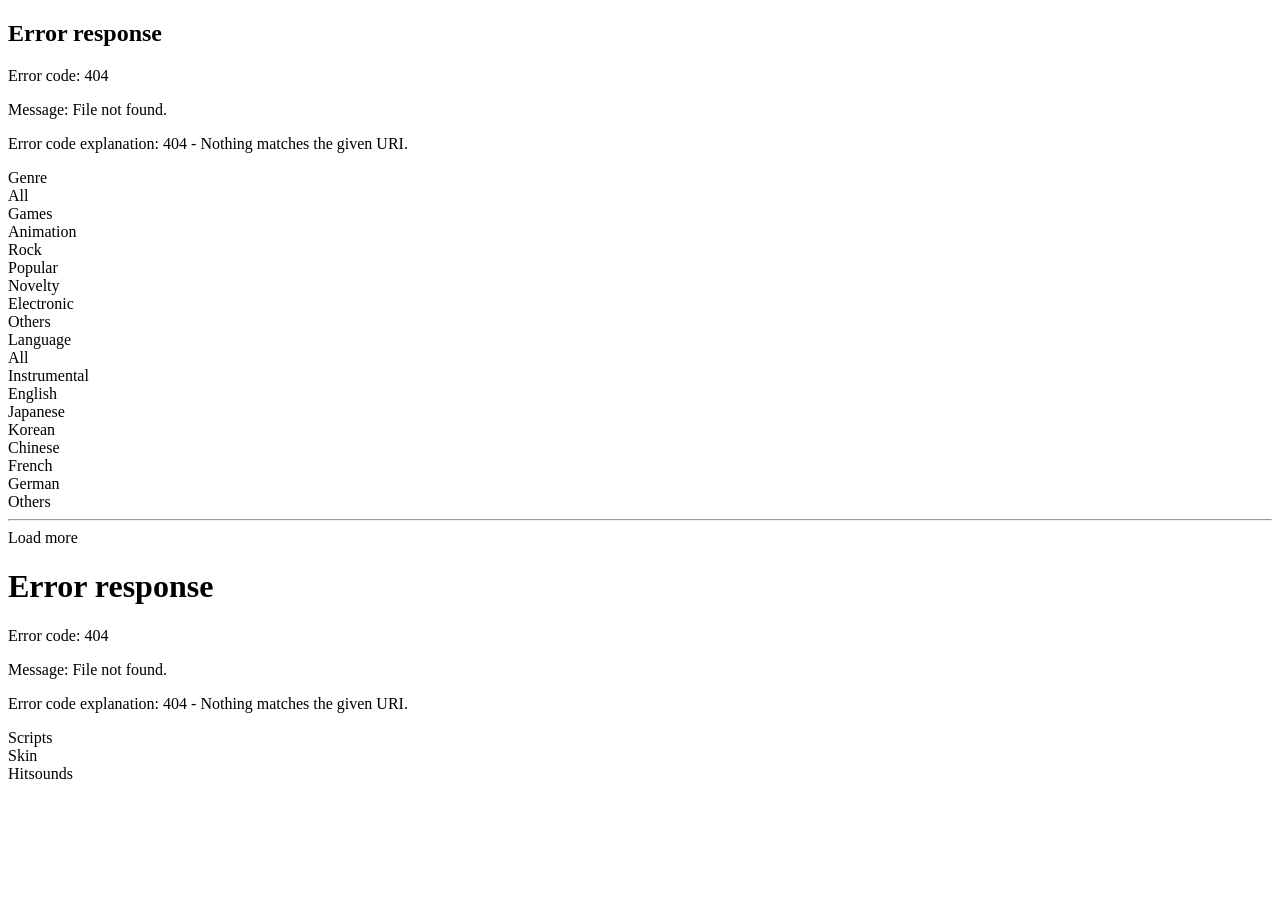
==== genres.html @ dcc57f94 "Refactor beatmap list API calls to use getListUrl function for improved readability and maintainabil" ====
<!DOCTYPE html>
<html lang="en">

<head>
  <!-- Google tag (gtag.js) -->
  <script async src="https://www.googletagmanager.com/gtag/js?id=G-GZ2M72GJ5S"></script>
  <script>
    window.dataLayer = window.dataLayer || [];
    function gtag() { dataLayer.push(arguments); }
    gtag('js', new Date());

    gtag('config', 'G-GZ2M72GJ5S');
  </script>

  <meta charset="utf-8" />
  <title>Beatmap Genres</title>
  <link rel="stylesheet" href="style/picnic.min.css" />
  <link rel="stylesheet" type="text/css" href="style/main.css" />
  <link rel="stylesheet" type="text/css" href="style/font.css" />
  <link rel="icon" href="favicon.png" />

  <meta name="viewport" content="width=device-width">
  <meta name="description"
    content="Play WebOsu – A browser-based rhythm game inspired by osu!std. Experience fast-paced gameplay with an extensive beatmap library. No downloads, play free online now!">
<script src="scripts/config.js"></script>
  <script src="scripts/launchgame.js"></script>
  <script src="scripts/downloader.js"></script>
  <script src="scripts/addbeatmaplist.js"></script>
  <script src="scripts/settings.js"></script>
  <script src="scripts/jsloader.js"></script>
</head>

<body>
  <div class="game-area" id="game-area" hidden></div>

  <div class="pause-menu" id="pause-menu" hidden>
    <div class="paused-title">paused</div>
    <div class="button-list">
      <div class="pausebutton continue" id="pausebtn-continue">
        <div class="inner">Continue</div>
      </div>
      <div class="pausebutton retry" id="pausebtn-retry">
        <div class="inner">Retry</div>
      </div>
      <div class="pausebutton quit" id="pausebtn-quit">
        <div class="inner">Quit</div>
      </div>
    </div>
  </div>

  <nav id="main-nav"></nav>
  <script>
    fetch("navbar.html")
      .then((response) => response.text())
      .then((content) => {
        document.getElementById("main-nav").innerHTML = content;
      });
  </script>

  <div class="main-page" id="main-page">
    <div class="main-content">
      <div class="sort-nav">
        <div class="title">Genre</div>
        <div class="selitem" genre="1">All</div>
        <div class="selitem" genre="4">Games</div>
        <div class="selitem" genre="8">Animation</div>
        <div class="selitem" genre="16">Rock</div>
        <div class="selitem" genre="32">Popular</div>
        <div class="selitem" genre="128">Novelty</div>
        <div class="selitem" genre="1024">Electronic</div>
        <div class="selitem" genre="2+64+256">Others</div>
      </div>
      <div class="sort-nav">
        <div class="title">Language</div>
        <div class="selitem" lang="1">All</div>
        <div class="selitem" lang="32">Instrumental</div>
        <div class="selitem" lang="4">English</div>
        <div class="selitem" lang="8">Japanese</div>
        <div class="selitem" lang="64">Korean</div>
        <div class="selitem" lang="16">Chinese</div>
        <div class="selitem" lang="128">French</div>
        <div class="selitem" lang="256">German</div>
        <div class="selitem" lang="2+1024">Others</div>
      </div>
      <hr />

      <div class="beatmap-list" id="beatmap-list">
        <!-- to be filled in script -->
      </div>
      <div class="button" style="width: 100%; margin-bottom: 10px" id="btnmore">
        Load more
      </div>
      <div id="footer"></div>
      <script>
        fetch("footer.html")
          .then((response) => response.text())
          .then((content) => {
            document.getElementById("footer").innerHTML = content;
          });
      </script>
    </div>
    <!-- <div class="side-panel">
                to be activated in script
            </div> -->
    <div class="statuslines" id="statuslines">
      <div class="progress" id="script-progress">
        Scripts
        <div class="lds-dual-ring"></div>
      </div>
      <div class="progress" id="skin-progress">
        Skin
        <div class="lds-dual-ring"></div>
      </div>
      <div class="progress" id="sound-progress">
        Hitsounds
        <div class="lds-dual-ring"></div>
      </div>
    </div>
  </div>
  <script>
    let btns = document.getElementsByClassName("selitem");
    function search(genre, lang) {
      // clear list
      list = document.getElementById("beatmap-list");
      while (list.firstChild) {
        list.removeChild(list.firstChild);
      }
      addBeatmapList(
        getListUrl({ offset: 0, genre: genre, language: lang })
      );
      var cur = 20;
      document.getElementById("btnmore").onclick = function () {
        addBeatmapList(
          getListUrl({ offset: cur, genre: genre, language: lang })
        );
        cur += 20;
      };
      // update buttons state
      for (let i = 0; i < btns.length; ++i) {
        let g = eval(btns[i].getAttribute("genre"));
        let l = eval(btns[i].getAttribute("lang"));
        if (g == genre || l == lang) {
          btns[i].classList.add("active");
        } else {
          btns[i].classList.remove("active");
        }
      }
    }
    let curgenre = 1;
    let curlang = 1;
    search(curgenre, curlang);
    for (let i = 0; i < btns.length; ++i) {
      btns[i].onclick = function () {
        let g = eval(btns[i].getAttribute("genre"));
        let l = eval(btns[i].getAttribute("lang"));
        if (g) curgenre = g;
        if (l) curlang = l;
        search(curgenre, curlang);
      };
    }
  </script>
</body>

</html>

<!-- attribution -->
<!-- play icon made by https://www.flaticon.com/authors/those-icons -->
<!-- search icon made by https://www.flaticon.com/authors/good-ware -->
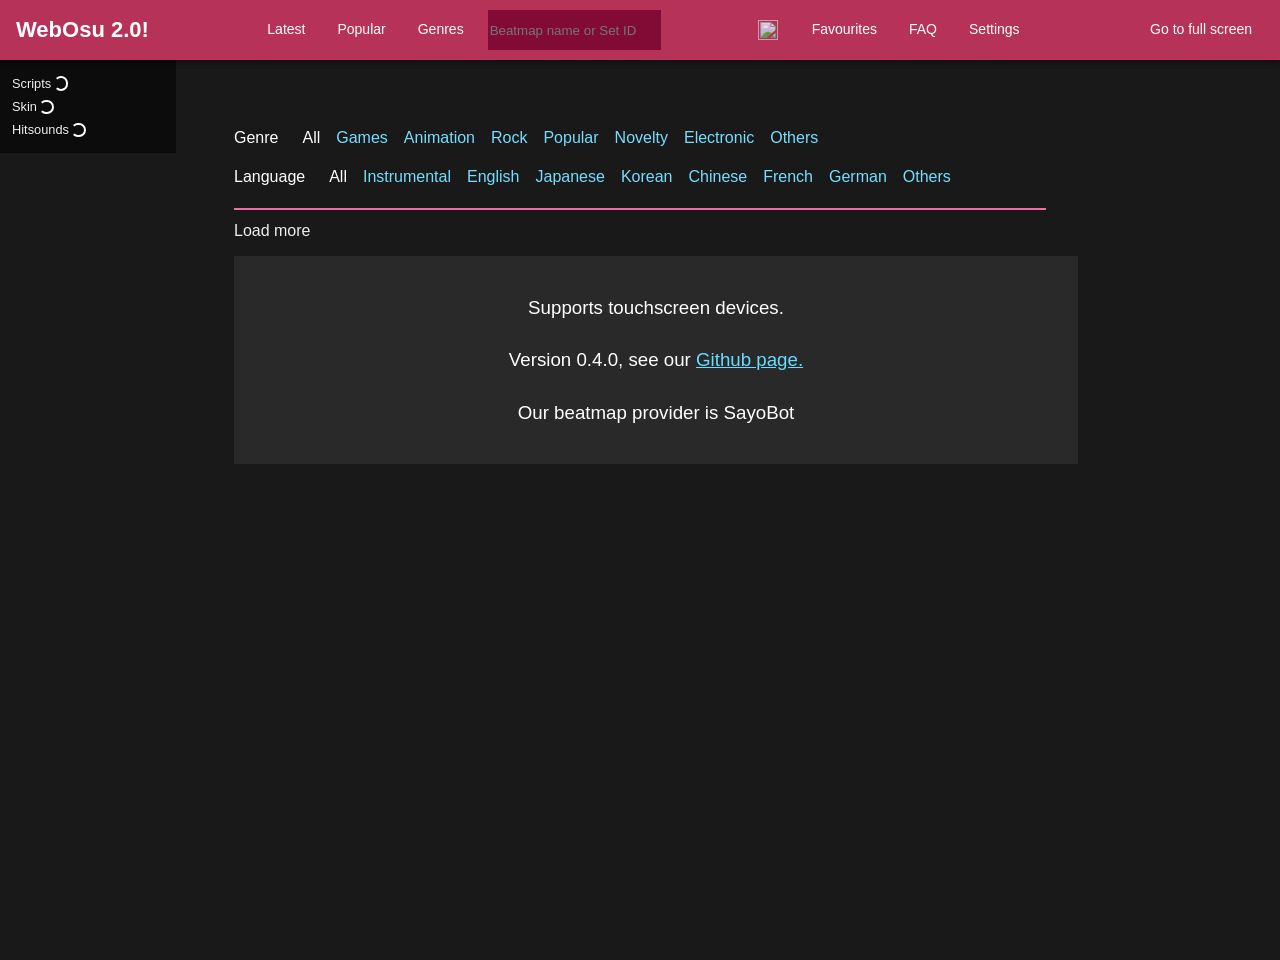
==== commit fce16d0c: "Automated minify of f6bb7f8b21caf2f254ee458d50987f30108d428c" ====
--- a/genres.html
+++ b/genres.html
@@ -1,168 +1,3 @@
-<!DOCTYPE html>
-<html lang="en">
-
-<head>
-  <!-- Google tag (gtag.js) -->
-  <script async src="https://www.googletagmanager.com/gtag/js?id=G-GZ2M72GJ5S"></script>
-  <script>
-    window.dataLayer = window.dataLayer || [];
-    function gtag() { dataLayer.push(arguments); }
-    gtag('js', new Date());
-
-    gtag('config', 'G-GZ2M72GJ5S');
-  </script>
-
-  <meta charset="utf-8" />
-  <title>Beatmap Genres</title>
-  <link rel="stylesheet" href="style/picnic.min.css" />
-  <link rel="stylesheet" type="text/css" href="style/main.css" />
-  <link rel="stylesheet" type="text/css" href="style/font.css" />
-  <link rel="icon" href="favicon.png" />
-
-  <meta name="viewport" content="width=device-width">
-  <meta name="description"
-    content="Play WebOsu – A browser-based rhythm game inspired by osu!std. Experience fast-paced gameplay with an extensive beatmap library. No downloads, play free online now!">
-<script src="scripts/config.js"></script>
-  <script src="scripts/launchgame.js"></script>
-  <script src="scripts/downloader.js"></script>
-  <script src="scripts/addbeatmaplist.js"></script>
-  <script src="scripts/settings.js"></script>
-  <script src="scripts/jsloader.js"></script>
-</head>
-
-<body>
-  <div class="game-area" id="game-area" hidden></div>
-
-  <div class="pause-menu" id="pause-menu" hidden>
-    <div class="paused-title">paused</div>
-    <div class="button-list">
-      <div class="pausebutton continue" id="pausebtn-continue">
-        <div class="inner">Continue</div>
-      </div>
-      <div class="pausebutton retry" id="pausebtn-retry">
-        <div class="inner">Retry</div>
-      </div>
-      <div class="pausebutton quit" id="pausebtn-quit">
-        <div class="inner">Quit</div>
-      </div>
-    </div>
-  </div>
-
-  <nav id="main-nav"></nav>
-  <script>
-    fetch("navbar.html")
-      .then((response) => response.text())
-      .then((content) => {
-        document.getElementById("main-nav").innerHTML = content;
-      });
-  </script>
-
-  <div class="main-page" id="main-page">
-    <div class="main-content">
-      <div class="sort-nav">
-        <div class="title">Genre</div>
-        <div class="selitem" genre="1">All</div>
-        <div class="selitem" genre="4">Games</div>
-        <div class="selitem" genre="8">Animation</div>
-        <div class="selitem" genre="16">Rock</div>
-        <div class="selitem" genre="32">Popular</div>
-        <div class="selitem" genre="128">Novelty</div>
-        <div class="selitem" genre="1024">Electronic</div>
-        <div class="selitem" genre="2+64+256">Others</div>
-      </div>
-      <div class="sort-nav">
-        <div class="title">Language</div>
-        <div class="selitem" lang="1">All</div>
-        <div class="selitem" lang="32">Instrumental</div>
-        <div class="selitem" lang="4">English</div>
-        <div class="selitem" lang="8">Japanese</div>
-        <div class="selitem" lang="64">Korean</div>
-        <div class="selitem" lang="16">Chinese</div>
-        <div class="selitem" lang="128">French</div>
-        <div class="selitem" lang="256">German</div>
-        <div class="selitem" lang="2+1024">Others</div>
-      </div>
-      <hr />
-
-      <div class="beatmap-list" id="beatmap-list">
-        <!-- to be filled in script -->
-      </div>
-      <div class="button" style="width: 100%; margin-bottom: 10px" id="btnmore">
-        Load more
-      </div>
-      <div id="footer"></div>
-      <script>
-        fetch("footer.html")
-          .then((response) => response.text())
-          .then((content) => {
-            document.getElementById("footer").innerHTML = content;
-          });
-      </script>
-    </div>
-    <!-- <div class="side-panel">
+<!doctype html><html lang=en><head><!-- Google tag (gtag.js) --><script async src="https://www.googletagmanager.com/gtag/js?id=G-GZ2M72GJ5S"></script><script>function gtag(){dataLayer.push(arguments)}window.dataLayer=window.dataLayer||[],gtag("js",new Date),gtag("config","G-GZ2M72GJ5S")</script><meta charset=utf-8><title>Beatmap Genres</title><link rel=stylesheet href=style/picnic.min.css><link rel=stylesheet href=style/main.css><link rel=stylesheet href=style/font.css><link rel=icon href=favicon.png><meta name=viewport content="width=device-width"><meta name=description content="Play WebOsu – A browser-based rhythm game inspired by osu!std. Experience fast-paced gameplay with an extensive beatmap library. No downloads, play free online now!"><script src=scripts/config.js></script><script src=scripts/launchgame.js></script><script src=scripts/downloader.js></script><script src=scripts/addbeatmaplist.js></script><script src=scripts/settings.js></script><script src=scripts/jsloader.js></script></head><body><div class=game-area id=game-area hidden></div><div class=pause-menu id=pause-menu hidden><div class=paused-title>paused</div><div class=button-list><div class="pausebutton continue" id=pausebtn-continue><div class=inner>Continue</div></div><div class="pausebutton retry" id=pausebtn-retry><div class=inner>Retry</div></div><div class="pausebutton quit" id=pausebtn-quit><div class=inner>Quit</div></div></div></div><nav id=main-nav></nav><script>fetch("navbar.html").then(e=>e.text()).then(e=>{document.getElementById("main-nav").innerHTML=e})</script><div class=main-page id=main-page><div class=main-content><div class=sort-nav><div class=title>Genre</div><div class=selitem genre=1>All</div><div class=selitem genre=4>Games</div><div class=selitem genre=8>Animation</div><div class=selitem genre=16>Rock</div><div class=selitem genre=32>Popular</div><div class=selitem genre=128>Novelty</div><div class=selitem genre=1024>Electronic</div><div class=selitem genre=2+64+256>Others</div></div><div class=sort-nav><div class=title>Language</div><div class=selitem lang=1>All</div><div class=selitem lang=32>Instrumental</div><div class=selitem lang=4>English</div><div class=selitem lang=8>Japanese</div><div class=selitem lang=64>Korean</div><div class=selitem lang=16>Chinese</div><div class=selitem lang=128>French</div><div class=selitem lang=256>German</div><div class=selitem lang=2+1024>Others</div></div><hr><div class=beatmap-list id=beatmap-list><!-- to be filled in script --></div><div class=button style=width:100%;margin-bottom:10px id=btnmore>Load more</div><div id=footer></div><script>fetch("footer.html").then(e=>e.text()).then(e=>{document.getElementById("footer").innerHTML=e})</script></div><!-- <div class="side-panel">
                 to be activated in script
-            </div> -->
-    <div class="statuslines" id="statuslines">
-      <div class="progress" id="script-progress">
-        Scripts
-        <div class="lds-dual-ring"></div>
-      </div>
-      <div class="progress" id="skin-progress">
-        Skin
-        <div class="lds-dual-ring"></div>
-      </div>
-      <div class="progress" id="sound-progress">
-        Hitsounds
-        <div class="lds-dual-ring"></div>
-      </div>
-    </div>
-  </div>
-  <script>
-    let btns = document.getElementsByClassName("selitem");
-    function search(genre, lang) {
-      // clear list
-      list = document.getElementById("beatmap-list");
-      while (list.firstChild) {
-        list.removeChild(list.firstChild);
-      }
-      addBeatmapList(
-        getListUrl({ offset: 0, genre: genre, language: lang })
-      );
-      var cur = 20;
-      document.getElementById("btnmore").onclick = function () {
-        addBeatmapList(
-          getListUrl({ offset: cur, genre: genre, language: lang })
-        );
-        cur += 20;
-      };
-      // update buttons state
-      for (let i = 0; i < btns.length; ++i) {
-        let g = eval(btns[i].getAttribute("genre"));
-        let l = eval(btns[i].getAttribute("lang"));
-        if (g == genre || l == lang) {
-          btns[i].classList.add("active");
-        } else {
-          btns[i].classList.remove("active");
-        }
-      }
-    }
-    let curgenre = 1;
-    let curlang = 1;
-    search(curgenre, curlang);
-    for (let i = 0; i < btns.length; ++i) {
-      btns[i].onclick = function () {
-        let g = eval(btns[i].getAttribute("genre"));
-        let l = eval(btns[i].getAttribute("lang"));
-        if (g) curgenre = g;
-        if (l) curlang = l;
-        search(curgenre, curlang);
-      };
-    }
-  </script>
-</body>
-
-</html>
-
-<!-- attribution -->
-<!-- play icon made by https://www.flaticon.com/authors/those-icons -->
-<!-- search icon made by https://www.flaticon.com/authors/good-ware -->
+            </div> --><div class=statuslines id=statuslines><div class=progress id=script-progress>Scripts<div class=lds-dual-ring></div></div><div class=progress id=skin-progress>Skin<div class=lds-dual-ring></div></div><div class=progress id=sound-progress>Hitsounds<div class=lds-dual-ring></div></div></div></div><script>let btns=document.getElementsByClassName("selitem");function search(genre,lang){for(list=document.getElementById("beatmap-list");list.firstChild;)list.removeChild(list.firstChild);addBeatmapList(getListUrl({offset:0,genre:genre,language:lang}));var cur=20;document.getElementById("btnmore").onclick=function(){addBeatmapList(getListUrl({offset:cur,genre:genre,language:lang})),cur+=20};for(let i=0;i<btns.length;++i){let g=eval(btns[i].getAttribute("genre")),l=eval(btns[i].getAttribute("lang"));g==genre||l==lang?btns[i].classList.add("active"):btns[i].classList.remove("active")}}let curgenre=1,curlang=1;search(curgenre,curlang);for(let i=0;i<btns.length;++i)btns[i].onclick=function(){let g=eval(btns[i].getAttribute("genre")),l=eval(btns[i].getAttribute("lang"));g&&(curgenre=g),l&&(curlang=l),search(curgenre,curlang)}</script></body></html><!-- attribution --><!-- play icon made by https://www.flaticon.com/authors/those-icons --><!-- search icon made by https://www.flaticon.com/authors/good-ware -->
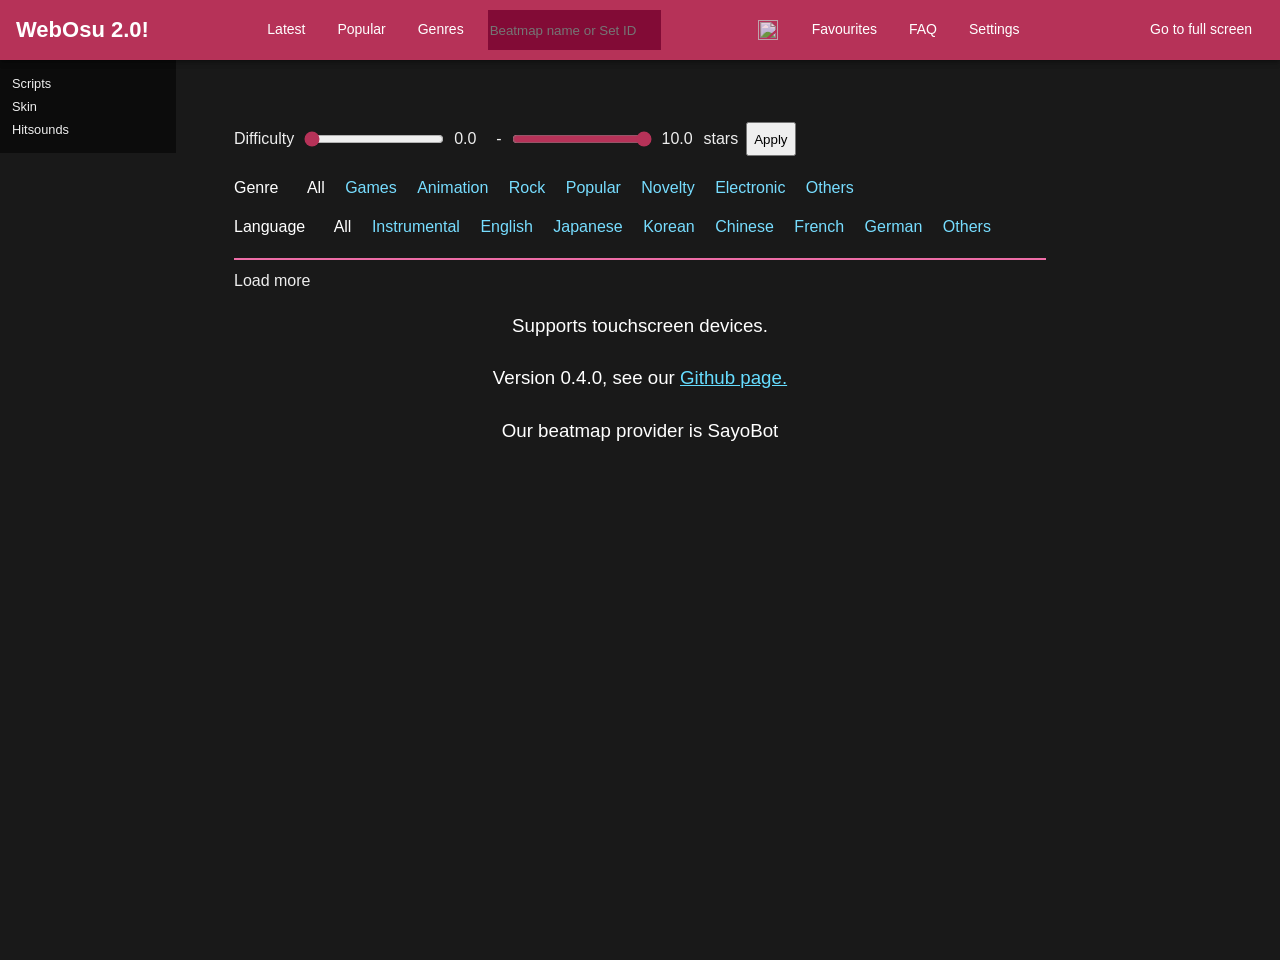
==== commit 9a232db6: "Add difficulty filter to browse pages" ====
--- a/genres.html
+++ b/genres.html
@@ -1,3 +1,183 @@
-<!doctype html><html lang=en><head><!-- Google tag (gtag.js) --><script async src="https://www.googletagmanager.com/gtag/js?id=G-GZ2M72GJ5S"></script><script>function gtag(){dataLayer.push(arguments)}window.dataLayer=window.dataLayer||[],gtag("js",new Date),gtag("config","G-GZ2M72GJ5S")</script><meta charset=utf-8><title>Beatmap Genres</title><link rel=stylesheet href=style/picnic.min.css><link rel=stylesheet href=style/main.css><link rel=stylesheet href=style/font.css><link rel=icon href=favicon.png><meta name=viewport content="width=device-width"><meta name=description content="Play WebOsu – A browser-based rhythm game inspired by osu!std. Experience fast-paced gameplay with an extensive beatmap library. No downloads, play free online now!"><script src=scripts/config.js></script><script src=scripts/launchgame.js></script><script src=scripts/downloader.js></script><script src=scripts/addbeatmaplist.js></script><script src=scripts/settings.js></script><script src=scripts/jsloader.js></script></head><body><div class=game-area id=game-area hidden></div><div class=pause-menu id=pause-menu hidden><div class=paused-title>paused</div><div class=button-list><div class="pausebutton continue" id=pausebtn-continue><div class=inner>Continue</div></div><div class="pausebutton retry" id=pausebtn-retry><div class=inner>Retry</div></div><div class="pausebutton quit" id=pausebtn-quit><div class=inner>Quit</div></div></div></div><nav id=main-nav></nav><script>fetch("navbar.html").then(e=>e.text()).then(e=>{document.getElementById("main-nav").innerHTML=e})</script><div class=main-page id=main-page><div class=main-content><div class=sort-nav><div class=title>Genre</div><div class=selitem genre=1>All</div><div class=selitem genre=4>Games</div><div class=selitem genre=8>Animation</div><div class=selitem genre=16>Rock</div><div class=selitem genre=32>Popular</div><div class=selitem genre=128>Novelty</div><div class=selitem genre=1024>Electronic</div><div class=selitem genre=2+64+256>Others</div></div><div class=sort-nav><div class=title>Language</div><div class=selitem lang=1>All</div><div class=selitem lang=32>Instrumental</div><div class=selitem lang=4>English</div><div class=selitem lang=8>Japanese</div><div class=selitem lang=64>Korean</div><div class=selitem lang=16>Chinese</div><div class=selitem lang=128>French</div><div class=selitem lang=256>German</div><div class=selitem lang=2+1024>Others</div></div><hr><div class=beatmap-list id=beatmap-list><!-- to be filled in script --></div><div class=button style=width:100%;margin-bottom:10px id=btnmore>Load more</div><div id=footer></div><script>fetch("footer.html").then(e=>e.text()).then(e=>{document.getElementById("footer").innerHTML=e})</script></div><!-- <div class="side-panel">
+<!DOCTYPE html>
+<html lang="en">
+
+<head>
+  <!-- Google tag (gtag.js) -->
+  <script async src="https://www.googletagmanager.com/gtag/js?id=G-GZ2M72GJ5S"></script>
+  <script>
+    window.dataLayer = window.dataLayer || [];
+    function gtag() { dataLayer.push(arguments); }
+    gtag('js', new Date());
+
+    gtag('config', 'G-GZ2M72GJ5S');
+  </script>
+
+  <meta charset="utf-8" />
+  <title>Beatmap Genres</title>
+  <link rel="stylesheet" href="style/picnic.min.css" />
+  <link rel="stylesheet" type="text/css" href="style/main.css" />
+  <link rel="stylesheet" type="text/css" href="style/font.css" />
+  <link rel="icon" href="favicon.png" />
+
+  <meta name="viewport" content="width=device-width">
+  <meta name="description"
+    content="Play WebOsu – A browser-based rhythm game inspired by osu!std. Experience fast-paced gameplay with an extensive beatmap library. No downloads, play free online now!">
+<script src="scripts/config.js"></script>
+  <script src="scripts/launchgame.js"></script>
+  <script src="scripts/downloader.js"></script>
+  <script src="scripts/addbeatmaplist.js"></script>
+  <script src="scripts/settings.js"></script>
+  <script src="scripts/jsloader.js"></script>
+</head>
+
+<body>
+  <div class="game-area" id="game-area" hidden></div>
+
+  <div class="pause-menu" id="pause-menu" hidden>
+    <div class="paused-title">paused</div>
+    <div class="button-list">
+      <div class="pausebutton continue" id="pausebtn-continue">
+        <div class="inner">Continue</div>
+      </div>
+      <div class="pausebutton retry" id="pausebtn-retry">
+        <div class="inner">Retry</div>
+      </div>
+      <div class="pausebutton quit" id="pausebtn-quit">
+        <div class="inner">Quit</div>
+      </div>
+    </div>
+  </div>
+
+  <nav id="main-nav"></nav>
+  <script>
+    fetch("navbar.html")
+      .then((response) => response.text())
+      .then((content) => {
+        document.getElementById("main-nav").innerHTML = content;
+      });
+  </script>
+
+  <div class="main-page" id="main-page">
+    <div class="main-content">
+      <form class="difficulty-filter" id="difficulty-filter">
+        <label for="min-stars">Difficulty</label>
+        <input id="min-stars" type="range" min="0" max="10" step="0.1" value="0">
+        <output id="min-stars-value" for="min-stars">0.0</output>
+        <span>-</span>
+        <input id="max-stars" type="range" min="0" max="10" step="0.1" value="10">
+        <output id="max-stars-value" for="max-stars">10.0</output>
+        <span>stars</span>
+        <button type="submit">Apply</button>
+      </form>
+      <div class="sort-nav">
+        <div class="title">Genre</div>
+        <div class="selitem" genre="1">All</div>
+        <div class="selitem" genre="4">Games</div>
+        <div class="selitem" genre="8">Animation</div>
+        <div class="selitem" genre="16">Rock</div>
+        <div class="selitem" genre="32">Popular</div>
+        <div class="selitem" genre="128">Novelty</div>
+        <div class="selitem" genre="1024">Electronic</div>
+        <div class="selitem" genre="2+64+256">Others</div>
+      </div>
+      <div class="sort-nav">
+        <div class="title">Language</div>
+        <div class="selitem" lang="1">All</div>
+        <div class="selitem" lang="32">Instrumental</div>
+        <div class="selitem" lang="4">English</div>
+        <div class="selitem" lang="8">Japanese</div>
+        <div class="selitem" lang="64">Korean</div>
+        <div class="selitem" lang="16">Chinese</div>
+        <div class="selitem" lang="128">French</div>
+        <div class="selitem" lang="256">German</div>
+        <div class="selitem" lang="2+1024">Others</div>
+      </div>
+      <hr />
+
+      <div class="beatmap-list" id="beatmap-list">
+        <!-- to be filled in script -->
+      </div>
+      <div class="button" style="width: 100%; margin-bottom: 10px" id="btnmore">
+        Load more
+      </div>
+      <div id="footer"></div>
+      <script>
+        fetch("footer.html")
+          .then((response) => response.text())
+          .then((content) => {
+            document.getElementById("footer").innerHTML = content;
+          });
+      </script>
+    </div>
+    <!-- <div class="side-panel">
                 to be activated in script
-            </div> --><div class=statuslines id=statuslines><div class=progress id=script-progress>Scripts<div class=lds-dual-ring></div></div><div class=progress id=skin-progress>Skin<div class=lds-dual-ring></div></div><div class=progress id=sound-progress>Hitsounds<div class=lds-dual-ring></div></div></div></div><script>let btns=document.getElementsByClassName("selitem");function search(genre,lang){for(list=document.getElementById("beatmap-list");list.firstChild;)list.removeChild(list.firstChild);addBeatmapList(getListUrl({offset:0,genre:genre,language:lang}));var cur=20;document.getElementById("btnmore").onclick=function(){addBeatmapList(getListUrl({offset:cur,genre:genre,language:lang})),cur+=20};for(let i=0;i<btns.length;++i){let g=eval(btns[i].getAttribute("genre")),l=eval(btns[i].getAttribute("lang"));g==genre||l==lang?btns[i].classList.add("active"):btns[i].classList.remove("active")}}let curgenre=1,curlang=1;search(curgenre,curlang);for(let i=0;i<btns.length;++i)btns[i].onclick=function(){let g=eval(btns[i].getAttribute("genre")),l=eval(btns[i].getAttribute("lang"));g&&(curgenre=g),l&&(curlang=l),search(curgenre,curlang)}</script></body></html><!-- attribution --><!-- play icon made by https://www.flaticon.com/authors/those-icons --><!-- search icon made by https://www.flaticon.com/authors/good-ware -->+            </div> -->
+    <div class="statuslines" id="statuslines">
+      <div class="progress" id="script-progress">
+        Scripts
+        <div class="lds-dual-ring"></div>
+      </div>
+      <div class="progress" id="skin-progress">
+        Skin
+        <div class="lds-dual-ring"></div>
+      </div>
+      <div class="progress" id="sound-progress">
+        Hitsounds
+        <div class="lds-dual-ring"></div>
+      </div>
+    </div>
+  </div>
+  <script>
+    let difficultyFilter = setupDifficultyFilter(function () {
+      search(curgenre, curlang);
+    });
+    let btns = document.getElementsByClassName("selitem");
+    function search(genre, lang) {
+      // clear list
+      list = document.getElementById("beatmap-list");
+      while (list.firstChild) {
+        list.removeChild(list.firstChild);
+      }
+      addBeatmapList(
+        getListUrl({ offset: 0, genre: genre, language: lang }),
+        document.getElementById("beatmap-list"), undefined, undefined, difficultyFilter
+      );
+      var cur = 20;
+      document.getElementById("btnmore").onclick = function () {
+        addBeatmapList(
+          getListUrl({ offset: cur, genre: genre, language: lang }),
+          document.getElementById("beatmap-list"), undefined, undefined, difficultyFilter
+        );
+        cur += 20;
+      };
+      // update buttons state
+      for (let i = 0; i < btns.length; ++i) {
+        let g = eval(btns[i].getAttribute("genre"));
+        let l = eval(btns[i].getAttribute("lang"));
+        if (g == genre || l == lang) {
+          btns[i].classList.add("active");
+        } else {
+          btns[i].classList.remove("active");
+        }
+      }
+    }
+    let curgenre = 1;
+    let curlang = 1;
+    search(curgenre, curlang);
+    for (let i = 0; i < btns.length; ++i) {
+      btns[i].onclick = function () {
+        let g = eval(btns[i].getAttribute("genre"));
+        let l = eval(btns[i].getAttribute("lang"));
+        if (g) curgenre = g;
+        if (l) curlang = l;
+        search(curgenre, curlang);
+      };
+    }
+  </script>
+</body>
+
+</html>
+
+<!-- attribution -->
+<!-- play icon made by https://www.flaticon.com/authors/those-icons -->
+<!-- search icon made by https://www.flaticon.com/authors/good-ware -->
--- a/style/main.css
+++ b/style/main.css
@@ -0,0 +1 @@
+@charset "UTF-8";@keyframes fadeoutmy{0%,70%{opacity:1}to{opacity:0}}@keyframes unfold{0%{transform:scaleY(0)}to{transform:scaleY(1)}}:root{--cursor-tiny:url("cursortiny.cur") 20 20;--cursor-small:url("cursorsmall.cur") 30 30;--cursor-medium:url("cursor.cur") 40 40;--nav-bg:#b63258;--nav-color:#fff}body,html{width:100%;height:100%;margin:0;overflow-x:hidden}html{font-size:16px;padding:0}body{background:#191919;color:#eee;font-family:"Exo 2","Helvetica Neue",Helvetica,Arial,sans-serif;padding:60px 0 0}h1,h2,h3,h4,h5,h6{padding:0;font-weight:400}a{color:#6df}body.gaming{overflow:hidden}canvas{display:block}.game-area{position:fixed;top:0;left:0;width:100vw;height:calc(100vh + env(safe-area-inset-bottom));padding-bottom:env(safe-area-inset-bottom);margin:0;transform:translateZ(0)}.game-area.showhwmousemedium{cursor:var(--cursor-tiny),var(--cursor-small),crosshair!important;cursor:var(--cursor-medium),var(--cursor-small),crosshair!important}.game-area.showhwmousesmall{cursor:var(--cursor-small),var(--cursor-tiny),crosshair!important}.game-area.shownomouse{cursor:none!important}.nav-center,nav{display:flex;align-items:center;flex-wrap:wrap}nav{background:var(--nav-bg);color:var(--nav-color);height:60px;justify-content:space-between;padding:0 16px;position:fixed;top:0;left:0;right:0;z-index:1000;box-shadow:0 2px 6px rgba(0,0,0,.25)}.nav-center{justify-content:center;flex:1;gap:12px}.nav-buttons-left,.nav-buttons-right,.nav-link,.nav-tool{display:flex;align-items:center;gap:8px;font-size:15px;font-weight:500;flex-wrap:wrap}.nav-search,nav .brand{display:flex;align-items:center}nav .brand{font-size:22px;font-weight:700;text-decoration:none;color:inherit;white-space:nowrap;flex:0 0 auto;height:60px}.nav-search{flex:1 1 100%;max-width:300px;height:40px;justify-content:center}.nav-search form{position:relative;height:100%;display:flex;width:100%}.nav-search input[type=text]{width:100%;height:100%;padding:0 40px 0 12px;border:1px solid rgba(255,255,255,.2);border-radius:4px;font-size:15px;background:#820b36;color:#fff;outline:0;transition:border-color .2s ease}.nav-search input[type=text]:focus{border-color:rgba(255,255,255,.4)}.nav-search input[type=text]::placeholder{color:rgba(255,255,255,.6)}.nav-search input[type=image]{position:absolute;right:10px;top:50%;transform:translateY(-50%);width:20px;height:20px;border:0;background:0 0;cursor:pointer;opacity:.8;transition:opacity .2s ease}.nav-search input[type=image]:hover{opacity:1}.difficulty-filter{display:flex;align-items:center;gap:8px;flex-wrap:wrap;margin-bottom:16px}.difficulty-filter input[type=range]{width:140px;accent-color:var(--nav-bg)}.difficulty-filter output{min-width:34px;font-variant-numeric:tabular-nums}.difficulty-filter button{min-height:34px}.pseudo.button{padding:8px 12px;font-size:14px;text-decoration:none;color:inherit;border-radius:4px;border-bottom:2px solid transparent;white-space:nowrap;display:flex;align-items:center;height:fit-content;transition:all .2s ease}.pseudo.button.active,.pseudo.button:hover{border-bottom:2px solid #fff;background:rgba(255,255,255,.1)}@media screen and (max-width:1088px){nav{flex-direction:column;align-items:stretch;height:auto;position:static;padding:12px;gap:8px}body{padding-top:0}.nav-buttons-left,.nav-buttons-right,.nav-center,.nav-search,.nav-tool{flex:1 1 100%;justify-content:center}.nav-search{max-width:100%;height:36px}.nav-tool,nav .brand{display:none}.pseudo.button{font-size:13px;padding:6px 10px}}@media screen and (max-width:500px){.pseudo.button{font-size:12px;padding:5px 8px}}.sidebar,.status-box,.statuslines{margin-top:0!important;top:60px!important}form input[type=text]::-webkit-input-placeholder{color:#c89eaa}form input[type=text]{height:36px;margin-top:0}form input{transition:none}.search-button{position:absolute;width:24px;top:8px;right:8px;background:0 0;padding:0}.main-page{margin-top:50px}.announcement{width:100%;border-radius:4px;background:#333;padding-left:6px;padding-top:2px;padding-bottom:2px}.index-area table{max-width:812px;white-space:nowrap;table-layout:fixed;font-size:.9em}thead{color:#fff}.index-area thead td{font-size:1.1em;padding-top:0}.index-area td{max-width:400px;text-overflow:ellipsis;overflow:hidden;padding:.3em .9em .3em 0}.index-area td:nth-child(1){width:140px;max-width:140px}.index-area td:nth-child(2){width:300px;max-width:300px}.index-area td:nth-child(3),.index-area td:nth-child(4){text-align:center;color:#fff;width:70px;max-width:70px}.index-area td:nth-child(4){width:100px;max-width:100px}.index-area td:nth-child(5),.index-area td:nth-child(6){text-align:center;width:80px;max-width:80px}.index-area td:nth-child(7){text-align:center;width:50px;max-width:50px;padding-right:0}.index-area td span.S,.index-area td span.SS{color:#fff;text-shadow:0 0 2px #dd0}.index-area td span.A{color:#efe;text-shadow:0 0 2px #0b0}.index-area td span.B{color:#eef8ff;text-shadow:0 0 2px #0bf}.index-area td span.C{color:#fef;text-shadow:0 0 2px #90f}.index-area td span.D{text-shadow:0 0 2px red}.index-area td span.F{color:#999}.main-content{border-radius:4px;margin:auto;padding-top:12px;width:812px;height:100%}@media screen and (max-device-width:811px){.main-content{width:400px}}.index-area{position:relative;margin-bottom:2em}.index-area .more{position:absolute;right:0;top:10px}.pause-menu{color:#fff;font-size:1.8em;z-index:10;position:fixed;top:0;width:100%;height:100%;background:rgba(0,0,0,.7)}.paused-title{color:#fc2;padding-top:60px;text-align:center;letter-spacing:.16em;position:absolute;width:100%;top:calc(50% - 9.5em)}.button-list,.pausebutton{margin-left:auto;margin-right:auto}.button-list{font-style:italic;position:absolute;top:calc(50% - 3.75em);box-shadow:0 0 60px rgba(0,0,0,.6);width:120%;left:-10%;background:rgba(0,0,0,.3)}.pausebutton{width:66%;height:2.5em;text-align:center;transform:skewX(-12deg);letter-spacing:0;transition:.1s ease-out all;overflow:hidden;cursor:pointer}.pausebutton:hover{letter-spacing:.1em;width:75%}.pausebutton .inner{transform:skewX(19deg);padding-top:.4em;text-shadow:1px 2px 0 rgba(0,0,0,.2)}.pausebutton.continue{background:#88b300}.pausebutton.retry{background:#ea0}.pausebutton.quit{background:#aa1b27}.accordion-icon{display:inline-block;width:12px;height:12px;border-right:2px solid #fff;border-bottom:2px solid #fff;transform:rotate(45deg);transition:transform .4s ease,margin .3s ease;margin-top:0;flex-shrink:0}.accordion.active .accordion-icon{transform:rotate(-135deg);margin-top:4px}.accordion{background:#007bff;border-radius:8px;cursor:pointer;padding:18px;width:100%;border:0;outline:0;transition:.4s;display:flex;justify-content:space-between;align-items:center}.accordion:hover{background:#0056a8;color:#fff}.active.accordion{background:#06c;color:#fff}.settings-section{padding:0 18px;background-color:#3c3c3c;max-height:0;overflow:hidden;transition:max-height .2s ease-out;border-radius:5px}.settings-section.active{box-shadow:0 0 20px rgba(138,43,226,.4)}.grading{position:fixed;top:0;left:0;width:100%;height:100%;background:rgba(0,0,0,.6);color:#fff;font-size:1.2rem}.grading>*{transition:.4s ease opacity}.grading.transparent>*{opacity:0}.grading .top{background:rgba(0,0,0,.7);width:100%;height:115px}.grading .ranking{position:absolute;top:35px;right:160px;font-size:3em}.grading .beatmap-info{color:#fff;position:absolute;top:0;left:120px}.grading .beatmap-info .title{font-style:italic;font-size:2em;line-height:1.2em}.grading .beatmap-info .artist,.grading .grade{font-style:italic}.grading .beatmap-info .version{font-size:1.4em;line-height:1.2em;font-weight:700;display:inline-block}.grading .beatmap-info .mapper{display:inline-block;padding-left:.5em;padding-right:.5em}.grading .grade{position:absolute;top:210px;right:180px;font-size:20em;line-height:.6em;letter-spacing:-.08em}.grading .grade.SS{right:110px}.grading .grade.S,.grading .grade.SS{text-shadow:0 0 40px #ff3}.grading .grade.A{text-shadow:0 0 40px #0f0}.grading .grade.B{text-shadow:0 0 40px #3bf}.grading .grade.C{text-shadow:0 0 40px #90f}.grading .grade.D{text-shadow:0 0 40px red}.grading .grade.F{color:#000;text-shadow:0 0 40px #fff}.grading .left{font-size:1.2em;position:absolute;top:130px;left:120px;width:500px;padding-top:20px;padding-bottom:20px;display:flex;flex-wrap:wrap}.grading .block{position:relative;width:100px;height:100px;margin-bottom:10px;color:#fff;font-size:1.6em;text-shadow:1px 2px 0 rgba(0,0,0,.3);line-height:1em;padding-top:1.4em;padding-right:.2em;text-align:right;box-shadow:2px 3px 5px rgba(0,0,0,.5)}.grading .block:before{position:absolute;top:0;left:4px;color:rgba(0,0,0,.3);text-shadow:none}.block.score{background:#6b00c6;width:500px;text-align:right;padding-top:0;line-height:90px;padding-right:20px;height:100px;font-size:3em;text-shadow:2px 3px 0 rgba(0,0,0,.3)}.block.score:before{content:"Score";position:absolute}.block.acc,.block.err{width:50%;font-size:1.8em;padding-top:1.2em}.block.acc{background:#abbc38}.block.acc:before{content:"Accuracy"}.block.err{background:#4299a4}.block.err:before{content:"Hit Error"}.block.great{background:#4293ff;width:25%}.block.great:before{content:"Great"}.block.good{background:#597a00;width:25%}.block.good:before{content:"Good"}.block.meh{background:#e68412;width:25%}.block.meh:before{content:"Meh"}.block.miss{background:#c40b15;width:25%}.block.miss:before{content:"Miss"}.block.placeholder{width:50%;box-shadow:none}.block.combo{background:#a64d99;width:50%;font-size:2.2em;padding-top:.85em}.block.combo:before{font-size:.8em;line-height:1em;content:"Max Combo"}.grading .left .history-best{position:absolute;top:-14px;right:0;background:rgba(0,0,0,.6);padding-left:.3em;padding-right:.3em;border-radius:.3em .3em 0 0;color:#8df}.grading .left .history-best:before{content:"History Best: "}.grading .fullcombo:before{position:absolute;content:"Full Combo";font-size:2em;font-style:italic;color:#ff969c;border:5px #ff969c solid;border-radius:12px;white-space:nowrap;line-height:1.2em;padding-left:.2em;padding-right:.2em;padding-bottom:.1em;transform:rotate(21deg);bottom:15px;right:90px;text-shadow:1px 2px 0 rgba(0,0,0,.3);box-shadow:1px 2px 0 rgba(0,0,0,.3)}.grading .btn{position:absolute;bottom:0;font-size:1.8em;width:240px;height:2.5em;text-align:center;font-weight:700;transition:.1s ease-out all;cursor:pointer;transform:skewX(-12deg)}.grading .btn:hover{letter-spacing:.06em;width:270px}.grading .btn .inner{padding-top:.4em;text-shadow:1px 2px 0 rgba(0,0,0,.2);transform:skewX(12deg)}.grading .btn.retry{right:-10px;background:#ea0}.grading .btn.quit{left:-10px;background:#aa1b27}.sort-nav{cursor:default}.sort-nav .selitem,.sort-nav .title{display:inline-block;height:2em;padding-right:1em;color:#fff}.sort-nav .selitem{line-height:2em;padding-left:.5em;padding-right:.5em;color:#7df;cursor:pointer;transition:.2s ease all}.sort-nav .selitem:hover{text-decoration:underline}.sort-nav .selitem.active,h1,h2,h3{color:#fff}.side-panel{background:#333;position:fixed;float:right;width:calc(100% - 800px - 36px);top:0;right:0;padding-top:48px;height:100%;box-shadow:0 2px 3px 0 rgba(0,0,0,.1)}.side-panel .imgwrapper{width:100%;padding-bottom:50%;position:relative;overflow:hidden}.side-panel img{position:absolute;width:100%;height:100%;object-fit:cover;overflow:hidden}.side-panel .imgwrapper .overlay{width:100%;background-image:linear-gradient(180deg,rgba(0,0,0,.1),rgba(0,0,0,.7));height:100%;position:absolute}.side-panel .imgwrapper .overlaytext{position:absolute;font-style:italic;color:#fff;overflow:hidden;text-overflow:ellipsis;white-space:nowrap;text-shadow:0 2px 4px rgba(0,0,0,.75)}.side-panel .imgwrapper .title{font-size:2em;padding-left:12px;bottom:30px}.side-panel .imgwrapper .artists{font-size:1em;padding-left:12px;bottom:10px}.side-panel .imgwrapper .length{font-size:1em;bottom:10px;right:15px}.side-panel .textwrapper{padding-left:12px;padding-top:12px}.panel table h3{margin-top:1em;margin-bottom:.5em;color:#aef;font-size:1.3em}.disabled{color:#555}.panel{background:#292929;border-radius:5px;box-shadow:0 2px 3px 0 rgba(0,0,0,.1);margin:12px auto;padding:15px;width:570px;height:100%}.progress{line-height:1.8em}.statuslines{font-size:.8em;position:fixed;left:0;background:rgba(0,0,0,.5);padding:12px;width:152px;text-shadow:0 1px 3px rgba(0,0,0,.7)}.download-progress,.text{line-height:1.8em}.download-progress .title{margin-bottom:-1em;overflow:hidden;text-overflow:ellipsis;white-space:nowrap}progress{background:#333;background-color:#333;border-style:none;height:3px}progress::-webkit-progress-bar{background:#333}progress::-moz-progress-bar{background:#f6a}progress::-webkit-progress-value{background:#f6a}progress.finished::-moz-progress-bar{background:#6cf}progress.finished::-webkit-progress-value{background:#6cf}.beatmap-list{display:flex;flex-wrap:wrap;justify-content:left;position:relative;margin-right:-12px}.dragbox{box-shadow:0 1px 2px 0 rgba(0,0,0,.3);background:#555;color:#eee;font-size:18px;height:190px;width:400px;margin-bottom:12px;margin-right:12px;border-radius:4px}.dragbox-inner{width:80%;margin-left:10%;margin-top:10%;line-height:1.5em}.beatmapbox{box-shadow:0 1px 2px 0 rgba(0,0,0,.3);background:#fff;font-size:18px;height:190px;width:400px;margin-bottom:12px;margin-right:12px;position:relative;cursor:pointer;border-radius:4px}.beatmapbox:hover{box-shadow:0 1px 2px 0 rgba(0,0,0,.7)}.beatmapcover{object-fit:cover;background:#555;color:gray;width:100%;height:130px;position:absolute;border-radius:4px 4px 0 0}.beatmappreview{position:absolute;fill:#fff;margin-left:365px;margin-top:10px;width:24px}.beatmappreview:before{content:""}.beatmapcover-overlay{background-image:linear-gradient(180deg,rgba(0,0,0,.1),rgba(0,0,0,.7));width:100%;height:130px;position:absolute}.beatmaptitle{width:400px;padding-top:73px;padding-left:10px;padding-right:10px;font-size:1.3em;font-style:italic;overflow:hidden;text-overflow:ellipsis;text-shadow:0 2px 4px rgba(0,0,0,.75)}.beatmapartist,.beatmaplike.hint-liked::after,.beatmaptitle{white-space:nowrap;position:absolute;color:#fff}.beatmapartist,.beatmapcreator{padding-left:10px;overflow:hidden;text-overflow:ellipsis;width:400px}.beatmapartist{padding-top:102px;padding-right:10px;font-size:.8em;font-style:italic;text-shadow:0 2px 4px rgba(0,0,0,.75)}.beatmapcreator{padding-top:134px;color:#444;font-size:14px;white-space:nowrap;position:absolute}.beatmapapproved{position:absolute;top:5px;left:5px;background:rgba(0,0,0,.4);font-weight:700;font-size:11px;text-shadow:0 1px 2px rgba(0,0,0,.7);border-radius:12px;padding:3px 8px}.beatmapauthor{padding-left:10px;color:#444;font-size:14px;padding-top:10px;overflow:hidden;text-overflow:ellipsis;white-space:nowrap;width:400px;position:absolute}.beatmapbpm,.beatmaplength{right:13px;position:absolute;float:right;font-style:italic;color:#fff;font-size:.8em;padding-top:82px}.beatmaplength{padding-top:102px}.beatmap-difficulties{position:absolute;padding-top:160px;padding-left:10px}.beatmaplike{position:absolute;bottom:12px;right:10px;font-size:1.4em}.beatmaplike.icon-heart-empty{color:#333}.beatmaplike.icon-heart{color:#ed4956}.beatmaplike.hint-liked::after{content:"Added to Favorites";bottom:32px;right:-8px;background:rgba(0,0,0,.8);font-size:.6em;padding-left:.25em;padding-right:.25em;border-radius:.3em;opacity:0;animation-name:fadeoutmy;animation-duration:.8s;animation-timing-function:ease-in}.panel table{width:100%}.panel tr{height:2.7em;position:relative;transform:scale(1)}.panel tr:last-child{text-align:center}.panel tr:nth-child(even){background:0 0}.panel tr.non-default:after{content:" ";position:absolute;height:80%;width:4px;top:10%;left:-1px;background:rgba(255,190,0,.8);border-radius:4px}.panel td{padding:5px 10px}.panel td:nth-child(2){text-align:right;width:40px}input{background:#820b36;border:0}input:focus{border-color:#fff;outline:0}input[type=checkbox]{cursor:pointer;height:20px;margin:2px;position:absolute;opacity:0;width:40px;z-index:2}input[type=checkbox]+span{background:#555;border-radius:10px;box-shadow:0 2px 3px 0 rgba(0,0,0,.1);display:inline-block;height:20px;margin:2px;position:relative;width:40px;transition:all .2s ease}input[type=checkbox]+span::after,input[type=checkbox]+span::before{background:#eee;content:"";display:block;position:absolute;height:16px;top:2px;border-radius:50%;transition:all .2s ease}input[type=checkbox]+span::after{right:22px;width:16px}input[type=checkbox]:checked+span{background:#fc7bb4}input[type=checkbox]:checked+span::after{right:2px;width:16px}.option-name{float:left}.option-control{float:right;position:relative}.slider{width:180px}.range-indicator{position:absolute;background:#111;padding-left:8px;padding-right:8px;height:30px;text-align:center;color:#fff;border-radius:5px;display:inline-block;line-height:2em;bottom:150%;left:0;opacity:.8;margin-left:-1%;transform:translateX(-50%)}.range-indicator:after{content:"";position:absolute;width:0;height:0;border-top:10px solid #111;border-left:5px solid transparent;border-right:5px solid transparent;top:100%;left:50%;margin-left:-5px;margin-top:-1px}input[type=button]{cursor:pointer;border-radius:12px;position:relative;width:auto;transition:all .2s ease;color:#eee;font-size:16px;line-height:17px;padding-top:0;height:24px;margin-left:5px;min-width:70px;background:#555;border:0}input[type=button]:hover{background:#999;color:#fff}input[type=button].using{background:#fc7bb4;color:#fff}input[type=button].warnbtn{background:#191919;border-radius:4px;cursor:pointer;display:inline-block;color:#eee;font-size:16px;text-align:center;padding:12px 20px 14px;height:auto}input[type=button].warnbtn:hover{background:#a11;color:#fff}input[type=range]{cursor:pointer;height:1em;background:0 0;padding-left:0;padding-right:0}input[type=range]:focus{border-style:none}input[type=range]::-moz-range-thumb{border-style:none;width:10px}input[type=range]::-moz-range-progress{background-color:#fc7bb4}input[type=range]::-moz-range-track{background-color:#888}hr{height:2px;margin-bottom:12px;border:0;background:#ee6da7}div[hidden=""]{visibility:hidden}.difficulty-box{width:auto;min-width:360px;height:auto;position:absolute;z-index:2;animation:.4s unfold ease;transform-origin:top left}.difficulty-item{background:#142b33;box-shadow:2px 2px 5px #000;border-radius:8px;margin-bottom:6px;padding:12px;height:50px}
--- a/style/font.css
+++ b/style/font.css
@@ -0,0 +1 @@
+@font-face{font-family:"Exo 2";font-style:italic;font-weight:600;src:local("Exo 2 SemiBold Italic"),local("Exo2-SemiBoldItalic"),url(600i.ttf)format("truetype")}@font-face{font-family:"Exo 2";font-style:normal;font-weight:400;src:local("Exo 2 Regular"),local("Exo2-Regular"),url(400.ttf)format("truetype")}@font-face{font-family:"fontello";font-style:normal;font-weight:400;src:url(fontello.ttf)format("truetype")}[class*=" icon-"]:before,[class^=icon-]:before{font-family:"fontello";font-style:normal;font-weight:400;speak:none;display:inline-block;text-decoration:inherit;width:1em;margin-right:.2em;text-align:center;font-variant:normal;text-transform:none;line-height:1em;margin-left:.2em;-webkit-font-smoothing:antialiased;-moz-osx-font-smoothing:grayscale}.icon-search:before{content:""}.icon-heart-empty:before{content:""}.icon-heart:before{content:""}.icon-cog:before{content:""}.icon-star:before{content:""}.icon-help-circled:before{content:""}.icon-globe:before{content:""}.icon-ok:before{content:""}.icon-download:before{content:""}.icon-upload:before{content:""}.icon-cancel:before{content:""}.icon-github-circled:before{content:""}.icon-download-cloud:before{content:""}.icon-help:before{content:""}.icon-play-circled:before{content:""}.icon-trash:before{content:""}
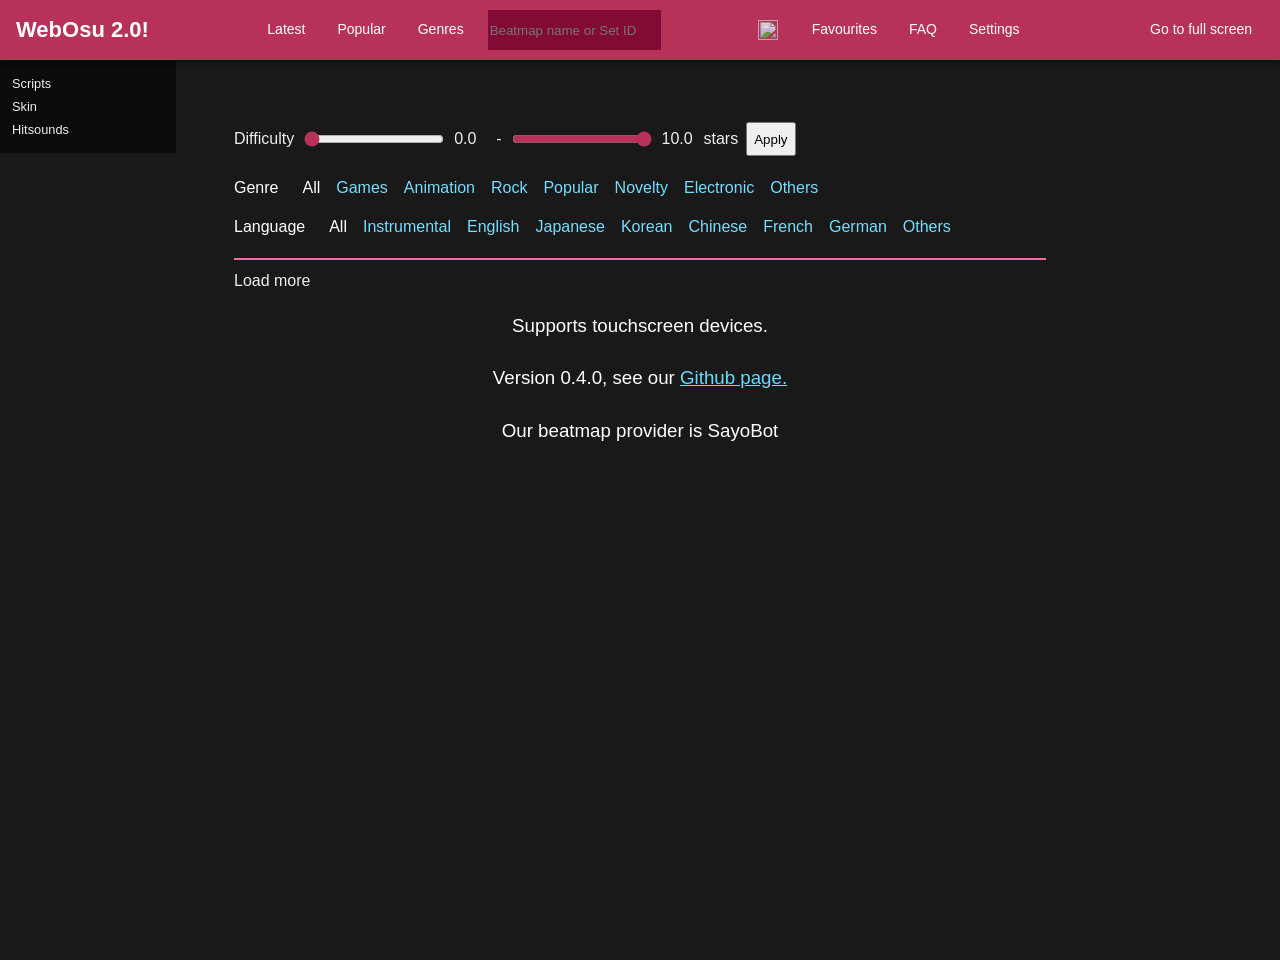
==== commit c263921d: "Automated minify of 9a232db666a201de86e1df7df9c7f06a8942e951" ====
--- a/genres.html
+++ b/genres.html
@@ -1,183 +1,3 @@
-<!DOCTYPE html>
-<html lang="en">
-
-<head>
-  <!-- Google tag (gtag.js) -->
-  <script async src="https://www.googletagmanager.com/gtag/js?id=G-GZ2M72GJ5S"></script>
-  <script>
-    window.dataLayer = window.dataLayer || [];
-    function gtag() { dataLayer.push(arguments); }
-    gtag('js', new Date());
-
-    gtag('config', 'G-GZ2M72GJ5S');
-  </script>
-
-  <meta charset="utf-8" />
-  <title>Beatmap Genres</title>
-  <link rel="stylesheet" href="style/picnic.min.css" />
-  <link rel="stylesheet" type="text/css" href="style/main.css" />
-  <link rel="stylesheet" type="text/css" href="style/font.css" />
-  <link rel="icon" href="favicon.png" />
-
-  <meta name="viewport" content="width=device-width">
-  <meta name="description"
-    content="Play WebOsu – A browser-based rhythm game inspired by osu!std. Experience fast-paced gameplay with an extensive beatmap library. No downloads, play free online now!">
-<script src="scripts/config.js"></script>
-  <script src="scripts/launchgame.js"></script>
-  <script src="scripts/downloader.js"></script>
-  <script src="scripts/addbeatmaplist.js"></script>
-  <script src="scripts/settings.js"></script>
-  <script src="scripts/jsloader.js"></script>
-</head>
-
-<body>
-  <div class="game-area" id="game-area" hidden></div>
-
-  <div class="pause-menu" id="pause-menu" hidden>
-    <div class="paused-title">paused</div>
-    <div class="button-list">
-      <div class="pausebutton continue" id="pausebtn-continue">
-        <div class="inner">Continue</div>
-      </div>
-      <div class="pausebutton retry" id="pausebtn-retry">
-        <div class="inner">Retry</div>
-      </div>
-      <div class="pausebutton quit" id="pausebtn-quit">
-        <div class="inner">Quit</div>
-      </div>
-    </div>
-  </div>
-
-  <nav id="main-nav"></nav>
-  <script>
-    fetch("navbar.html")
-      .then((response) => response.text())
-      .then((content) => {
-        document.getElementById("main-nav").innerHTML = content;
-      });
-  </script>
-
-  <div class="main-page" id="main-page">
-    <div class="main-content">
-      <form class="difficulty-filter" id="difficulty-filter">
-        <label for="min-stars">Difficulty</label>
-        <input id="min-stars" type="range" min="0" max="10" step="0.1" value="0">
-        <output id="min-stars-value" for="min-stars">0.0</output>
-        <span>-</span>
-        <input id="max-stars" type="range" min="0" max="10" step="0.1" value="10">
-        <output id="max-stars-value" for="max-stars">10.0</output>
-        <span>stars</span>
-        <button type="submit">Apply</button>
-      </form>
-      <div class="sort-nav">
-        <div class="title">Genre</div>
-        <div class="selitem" genre="1">All</div>
-        <div class="selitem" genre="4">Games</div>
-        <div class="selitem" genre="8">Animation</div>
-        <div class="selitem" genre="16">Rock</div>
-        <div class="selitem" genre="32">Popular</div>
-        <div class="selitem" genre="128">Novelty</div>
-        <div class="selitem" genre="1024">Electronic</div>
-        <div class="selitem" genre="2+64+256">Others</div>
-      </div>
-      <div class="sort-nav">
-        <div class="title">Language</div>
-        <div class="selitem" lang="1">All</div>
-        <div class="selitem" lang="32">Instrumental</div>
-        <div class="selitem" lang="4">English</div>
-        <div class="selitem" lang="8">Japanese</div>
-        <div class="selitem" lang="64">Korean</div>
-        <div class="selitem" lang="16">Chinese</div>
-        <div class="selitem" lang="128">French</div>
-        <div class="selitem" lang="256">German</div>
-        <div class="selitem" lang="2+1024">Others</div>
-      </div>
-      <hr />
-
-      <div class="beatmap-list" id="beatmap-list">
-        <!-- to be filled in script -->
-      </div>
-      <div class="button" style="width: 100%; margin-bottom: 10px" id="btnmore">
-        Load more
-      </div>
-      <div id="footer"></div>
-      <script>
-        fetch("footer.html")
-          .then((response) => response.text())
-          .then((content) => {
-            document.getElementById("footer").innerHTML = content;
-          });
-      </script>
-    </div>
-    <!-- <div class="side-panel">
+<!doctype html><html lang=en><head><!-- Google tag (gtag.js) --><script async src="https://www.googletagmanager.com/gtag/js?id=G-GZ2M72GJ5S"></script><script>function gtag(){dataLayer.push(arguments)}window.dataLayer=window.dataLayer||[],gtag("js",new Date),gtag("config","G-GZ2M72GJ5S")</script><meta charset=utf-8><title>Beatmap Genres</title><link rel=stylesheet href=style/picnic.min.css><link rel=stylesheet href=style/main.css><link rel=stylesheet href=style/font.css><link rel=icon href=favicon.png><meta name=viewport content="width=device-width"><meta name=description content="Play WebOsu – A browser-based rhythm game inspired by osu!std. Experience fast-paced gameplay with an extensive beatmap library. No downloads, play free online now!"><script src=scripts/config.js></script><script src=scripts/launchgame.js></script><script src=scripts/downloader.js></script><script src=scripts/addbeatmaplist.js></script><script src=scripts/settings.js></script><script src=scripts/jsloader.js></script></head><body><div class=game-area id=game-area hidden></div><div class=pause-menu id=pause-menu hidden><div class=paused-title>paused</div><div class=button-list><div class="pausebutton continue" id=pausebtn-continue><div class=inner>Continue</div></div><div class="pausebutton retry" id=pausebtn-retry><div class=inner>Retry</div></div><div class="pausebutton quit" id=pausebtn-quit><div class=inner>Quit</div></div></div></div><nav id=main-nav></nav><script>fetch("navbar.html").then(e=>e.text()).then(e=>{document.getElementById("main-nav").innerHTML=e})</script><div class=main-page id=main-page><div class=main-content><form class=difficulty-filter id=difficulty-filter><label for=min-stars>Difficulty</label> <input id=min-stars type=range min=0 max=10 step=0.1 value=0><output id=min-stars-value for=min-stars>0.0</output><span>-</span> <input id=max-stars type=range min=0 max=10 step=0.1 value=10><output id=max-stars-value for=max-stars>10.0</output><span>stars</span> <button type=submit>Apply</button></form><div class=sort-nav><div class=title>Genre</div><div class=selitem genre=1>All</div><div class=selitem genre=4>Games</div><div class=selitem genre=8>Animation</div><div class=selitem genre=16>Rock</div><div class=selitem genre=32>Popular</div><div class=selitem genre=128>Novelty</div><div class=selitem genre=1024>Electronic</div><div class=selitem genre=2+64+256>Others</div></div><div class=sort-nav><div class=title>Language</div><div class=selitem lang=1>All</div><div class=selitem lang=32>Instrumental</div><div class=selitem lang=4>English</div><div class=selitem lang=8>Japanese</div><div class=selitem lang=64>Korean</div><div class=selitem lang=16>Chinese</div><div class=selitem lang=128>French</div><div class=selitem lang=256>German</div><div class=selitem lang=2+1024>Others</div></div><hr><div class=beatmap-list id=beatmap-list><!-- to be filled in script --></div><div class=button style=width:100%;margin-bottom:10px id=btnmore>Load more</div><div id=footer></div><script>fetch("footer.html").then(e=>e.text()).then(e=>{document.getElementById("footer").innerHTML=e})</script></div><!-- <div class="side-panel">
                 to be activated in script
-            </div> -->
-    <div class="statuslines" id="statuslines">
-      <div class="progress" id="script-progress">
-        Scripts
-        <div class="lds-dual-ring"></div>
-      </div>
-      <div class="progress" id="skin-progress">
-        Skin
-        <div class="lds-dual-ring"></div>
-      </div>
-      <div class="progress" id="sound-progress">
-        Hitsounds
-        <div class="lds-dual-ring"></div>
-      </div>
-    </div>
-  </div>
-  <script>
-    let difficultyFilter = setupDifficultyFilter(function () {
-      search(curgenre, curlang);
-    });
-    let btns = document.getElementsByClassName("selitem");
-    function search(genre, lang) {
-      // clear list
-      list = document.getElementById("beatmap-list");
-      while (list.firstChild) {
-        list.removeChild(list.firstChild);
-      }
-      addBeatmapList(
-        getListUrl({ offset: 0, genre: genre, language: lang }),
-        document.getElementById("beatmap-list"), undefined, undefined, difficultyFilter
-      );
-      var cur = 20;
-      document.getElementById("btnmore").onclick = function () {
-        addBeatmapList(
-          getListUrl({ offset: cur, genre: genre, language: lang }),
-          document.getElementById("beatmap-list"), undefined, undefined, difficultyFilter
-        );
-        cur += 20;
-      };
-      // update buttons state
-      for (let i = 0; i < btns.length; ++i) {
-        let g = eval(btns[i].getAttribute("genre"));
-        let l = eval(btns[i].getAttribute("lang"));
-        if (g == genre || l == lang) {
-          btns[i].classList.add("active");
-        } else {
-          btns[i].classList.remove("active");
-        }
-      }
-    }
-    let curgenre = 1;
-    let curlang = 1;
-    search(curgenre, curlang);
-    for (let i = 0; i < btns.length; ++i) {
-      btns[i].onclick = function () {
-        let g = eval(btns[i].getAttribute("genre"));
-        let l = eval(btns[i].getAttribute("lang"));
-        if (g) curgenre = g;
-        if (l) curlang = l;
-        search(curgenre, curlang);
-      };
-    }
-  </script>
-</body>
-
-</html>
-
-<!-- attribution -->
-<!-- play icon made by https://www.flaticon.com/authors/those-icons -->
-<!-- search icon made by https://www.flaticon.com/authors/good-ware -->
+            </div> --><div class=statuslines id=statuslines><div class=progress id=script-progress>Scripts<div class=lds-dual-ring></div></div><div class=progress id=skin-progress>Skin<div class=lds-dual-ring></div></div><div class=progress id=sound-progress>Hitsounds<div class=lds-dual-ring></div></div></div></div><script>let difficultyFilter=setupDifficultyFilter(function(){search(curgenre,curlang)}),btns=document.getElementsByClassName("selitem");function search(genre,lang){for(list=document.getElementById("beatmap-list");list.firstChild;)list.removeChild(list.firstChild);addBeatmapList(getListUrl({offset:0,genre:genre,language:lang}),document.getElementById("beatmap-list"),void 0,void 0,difficultyFilter);var cur=20;document.getElementById("btnmore").onclick=function(){addBeatmapList(getListUrl({offset:cur,genre:genre,language:lang}),document.getElementById("beatmap-list"),void 0,void 0,difficultyFilter),cur+=20};for(let i=0;i<btns.length;++i){let g=eval(btns[i].getAttribute("genre")),l=eval(btns[i].getAttribute("lang"));g==genre||l==lang?btns[i].classList.add("active"):btns[i].classList.remove("active")}}let curgenre=1,curlang=1;search(curgenre,curlang);for(let i=0;i<btns.length;++i)btns[i].onclick=function(){let g=eval(btns[i].getAttribute("genre")),l=eval(btns[i].getAttribute("lang"));g&&(curgenre=g),l&&(curlang=l),search(curgenre,curlang)}</script></body></html><!-- attribution --><!-- play icon made by https://www.flaticon.com/authors/those-icons --><!-- search icon made by https://www.flaticon.com/authors/good-ware -->
